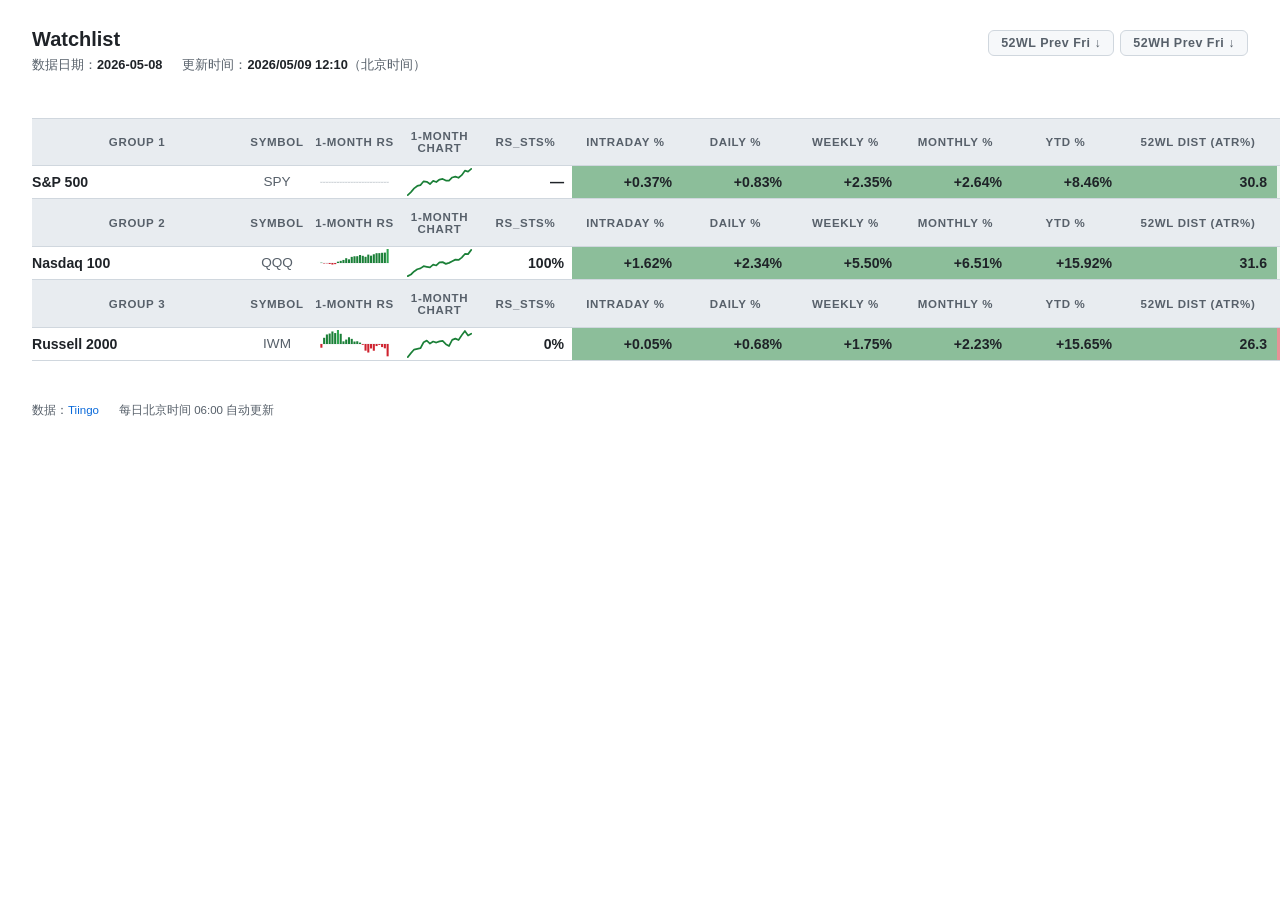
==== watchlist.html @ 4642eef2 "feat: 抽取共用 CSS/JS，新增 watchlist 页面 Co-authored-by: Cursor <cursoragent@cursor.com>" ====
<!DOCTYPE html>
<html lang="zh-CN">
<head>
  <meta charset="UTF-8" />
  <meta name="viewport" content="width=device-width, initial-scale=1.0" />
  <title>Watchlist · VARS</title>
  <link rel="stylesheet" href="./assets/dashboard.css" />
</head>
<body>

<header>
  <div id="header-left">
    <h1>Watchlist</h1>
    <div id="meta">
      <span>数据日期：<b id="data-date">—</b></span>
      <span>更新时间：<b id="update-time">—</b>（北京时间）</span>
    </div>
  </div>
  <div id="header-btns">
    <button class="sort-btn" id="btn-wl-prev-fri">52WL Prev Fri ↓</button>
    <button class="sort-btn" id="btn-wh-prev-fri">52WH Prev Fri ↓</button>
  </div>
</header>

<div id="status"></div>
<div id="dashboard"></div>

<footer>
  <span>数据：<a href="https://www.tiingo.com" target="_blank">Tiingo</a></span>
  <span>每日北京时间 06:00 自动更新</span>
</footer>

<script>window.DASHBOARD_CONFIG = './data/watchlist.json';</script>
<script src="./assets/dashboard.js"></script>
</body>
</html>
---- assets/dashboard.css ----
*, *::before, *::after { box-sizing: border-box; margin: 0; padding: 0; }

:root {
  --bg:     #ffffff;
  --surface:#f6f8fa;
  --border: #d0d7de;
  --text:   #1f2328;
  --muted:  #57606a;
  --accent: #0969da;
  --pos:    #1a7f37;
  --neg:    #cf222e;
}

body {
  background: var(--bg);
  color: var(--text);
  font-family: -apple-system, BlinkMacSystemFont, "Segoe UI", Helvetica, Arial, sans-serif;
  min-height: 100vh;
  padding: 28px 32px 56px;
}

header {
  max-width: 1445px;
  margin: 0 auto 28px;
  padding-bottom: 16px;
  display: flex;
  align-items: flex-start;
  justify-content: space-between;
  gap: 12px;
}
#header-left h1 { font-size: 1.25rem; font-weight: 600; }
#meta {
  margin-top: 6px;
  font-size: 0.8rem;
  color: var(--muted);
  display: flex;
  flex-wrap: wrap;
  gap: 4px 20px;
}
#meta b { color: var(--text); }

#header-btns {
  flex-shrink: 0;
  margin-top: 2px;
  display: flex;
  gap: 6px;
}
.sort-btn {
  padding: 5px 12px;
  font-size: 0.78rem;
  font-weight: 600;
  letter-spacing: 0.04em;
  color: var(--muted);
  background: var(--surface);
  border: 1px solid var(--border);
  border-radius: 6px;
  cursor: pointer;
  user-select: none;
  white-space: nowrap;
  transition: background 0.1s, color 0.1s;
}
.sort-btn:hover { background: #d8dde3; color: var(--text); }
.sort-btn.active { background: #0969da; border-color: #0969da; color: #fff; }

#status {
  max-width: 1445px;
  margin: 0 auto 20px;
  padding: 10px 14px;
  background: var(--surface);
  border: 1px solid var(--border);
  border-radius: 6px;
  font-size: 0.85rem;
  color: var(--muted);
  display: none;
}
#status.error { border-color: var(--neg); color: var(--neg); }

#dashboard { max-width: 1445px; margin: 0 auto; display: none; }

.ticker-table { width: 100%; border-collapse: separate; border-spacing: 0; table-layout: fixed; }

.col-market    { width: 210px; }
.col-index     { width: 70px; }
.col-rs        { width: 85px; }
.col-chart     { width: 85px; }
.col-sts       { width: 90px; }
.col-intraday  { width: 110px; }
.col-chg       { width: 110px; }
.col-weekly    { width: 110px; }
.col-monthly   { width: 110px; }
.col-ytd       { width: 110px; }
.col-atr-low   { width: 155px; }
.col-atr-wkchg { width: 0; }
.col-atr-high  { width: 155px; }
.col-atr-hchg  { width: 0; }

.ticker-table th.col-atr-wkchg,
.ticker-table th.col-atr-hchg,
.ticker-row td.prev-fri-cell { width: 0; padding: 0; overflow: hidden; border: none; }

.ticker-table thead th {
  position: sticky;
  top: 0;
  z-index: 3;
  font-size: 0.72rem;
  font-weight: 600;
  text-transform: uppercase;
  letter-spacing: 0.06em;
  color: var(--muted);
  padding: 4px 0;
  background: #e8ecf0;
  border-top: 1px solid var(--border);
  border-bottom: 1px solid var(--border);
  text-align: center;
}
.ticker-table thead th.col-sts,
.ticker-table thead th.col-atr-low,
.ticker-table thead th.col-atr-high { white-space: nowrap; }
.ticker-table thead th.sortable { cursor: pointer; user-select: none; }
.ticker-table thead th.sortable:hover { background: #d8dde3; }
.ticker-table thead th.sort-active { color: var(--text); }
.sort-arrow { margin-left: 3px; font-size: 0.65rem; opacity: 0.5; }
.sort-active .sort-arrow { opacity: 1; }

#dashboard .ticker-table + .ticker-table thead th { border-top: none; }

.ticker-table tbody .ticker-row:not(:first-of-type) td {
  border-top: 1px solid var(--border);
}
.ticker-table tbody .ticker-row:last-child td {
  border-bottom: 1px solid var(--border);
}

.ticker-row:hover { background: #f0f3f6; }

.ticker-row td {
  padding: 0;
  height: 32px;
  line-height: 32px;
  vertical-align: middle;
  overflow: hidden;
}

.market-cell { text-align: left; white-space: nowrap; overflow: hidden; }
.index-cell  { text-align: center; color: var(--muted); font-size: 0.85rem; }
.ticker-symbol { font-size: 0.88rem; font-weight: 700; }

.rs-cell, .chart-cell { line-height: 0; }
.rs-cell svg, .chart-cell svg { display: block; width: 100%; height: 32px; }
.ticker-row td.rs-cell, .ticker-row td.chart-cell { padding: 0 8px; }

.ticker-row td.sts-cell { text-align: right; padding-right: 8px; }
.ticker-row td.atr-cell { text-align: right; padding-left: 6px; padding-right: 10px; }
.num-value, .chg-text {
  font-size: 0.88rem;
  font-weight: 600;
  font-variant-numeric: tabular-nums;
  color: var(--text);
}
.chg-text { position: relative; }
.atr-new-high { color: var(--pos); }

.ticker-row td.chg-cell { padding: 0 10px; text-align: right; }

footer {
  max-width: 1445px;
  margin: 28px auto 0;
  padding-top: 14px;
  font-size: 0.72rem;
  color: var(--muted);
  display: flex;
  flex-wrap: wrap;
  gap: 4px 20px;
}
footer a { color: var(--accent); text-decoration: none; }
footer a:hover { text-decoration: underline; }
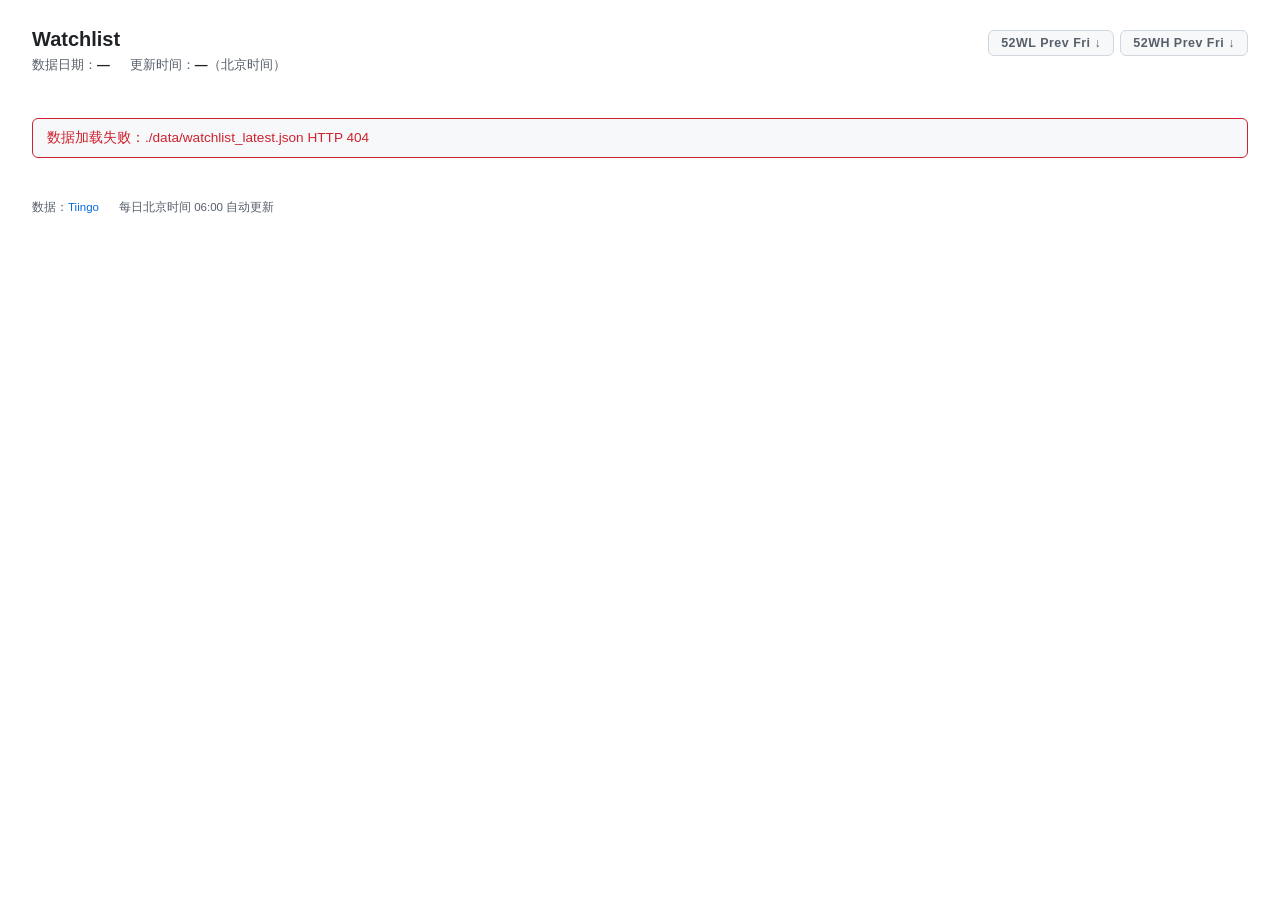
==== commit 0a804458: "feat: watchlist 使用独立的 watchlist_latest.json 数据文件 Co-authored-by: Cursor <cursoragent@cursor.com>" ====
--- a/watchlist.html
+++ b/watchlist.html
@@ -30,7 +30,10 @@
   <span>每日北京时间 06:00 自动更新</span>
 </footer>
 
-<script>window.DASHBOARD_CONFIG = './data/watchlist.json';</script>
+<script>
+  window.DASHBOARD_CONFIG = './data/watchlist.json';
+  window.DASHBOARD_DATA   = './data/watchlist_latest.json';
+</script>
 <script src="./assets/dashboard.js"></script>
 </body>
 </html>
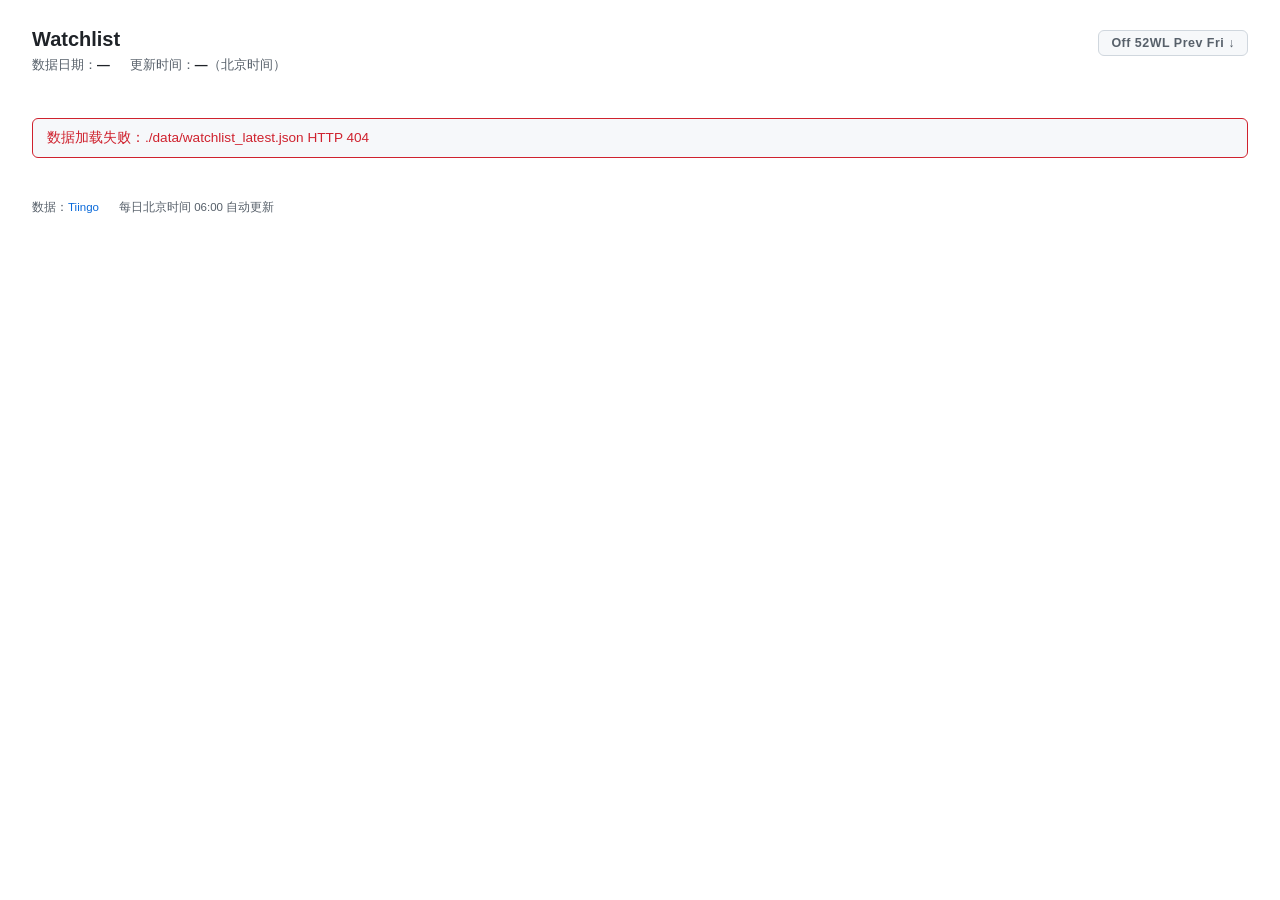
==== commit a6f9559a: "Remove 52WH col; rename 52WL Dist to Off 52WL (plain %) - fetch_data.py: drop wilder_atr, _atr_dist_" ====
--- a/watchlist.html
+++ b/watchlist.html
@@ -17,8 +17,7 @@
     </div>
   </div>
   <div id="header-btns">
-    <button class="sort-btn" id="btn-wl-prev-fri">52WL Prev Fri ↓</button>
-    <button class="sort-btn" id="btn-wh-prev-fri">52WH Prev Fri ↓</button>
+    <button class="sort-btn" id="btn-wl-prev-fri">Off 52WL Prev Fri ↓</button>
   </div>
 </header>
 
--- a/assets/dashboard.css
+++ b/assets/dashboard.css
@@ -89,13 +89,10 @@
 .col-weekly    { width: 110px; }
 .col-monthly   { width: 110px; }
 .col-ytd       { width: 110px; }
-.col-atr-low   { width: 155px; }
+.col-atr-low   { width: 130px; }
 .col-atr-wkchg { width: 0; }
-.col-atr-high  { width: 155px; }
-.col-atr-hchg  { width: 0; }
 
 .ticker-table th.col-atr-wkchg,
-.ticker-table th.col-atr-hchg,
 .ticker-row td.prev-fri-cell { width: 0; padding: 0; overflow: hidden; border: none; }
 
 .ticker-table thead th {
@@ -114,8 +111,7 @@
   text-align: center;
 }
 .ticker-table thead th.col-sts,
-.ticker-table thead th.col-atr-low,
-.ticker-table thead th.col-atr-high { white-space: nowrap; }
+.ticker-table thead th.col-atr-low { white-space: nowrap; }
 .ticker-table thead th.sortable { cursor: pointer; user-select: none; }
 .ticker-table thead th.sortable:hover { background: #d8dde3; }
 .ticker-table thead th.sort-active { color: var(--text); }
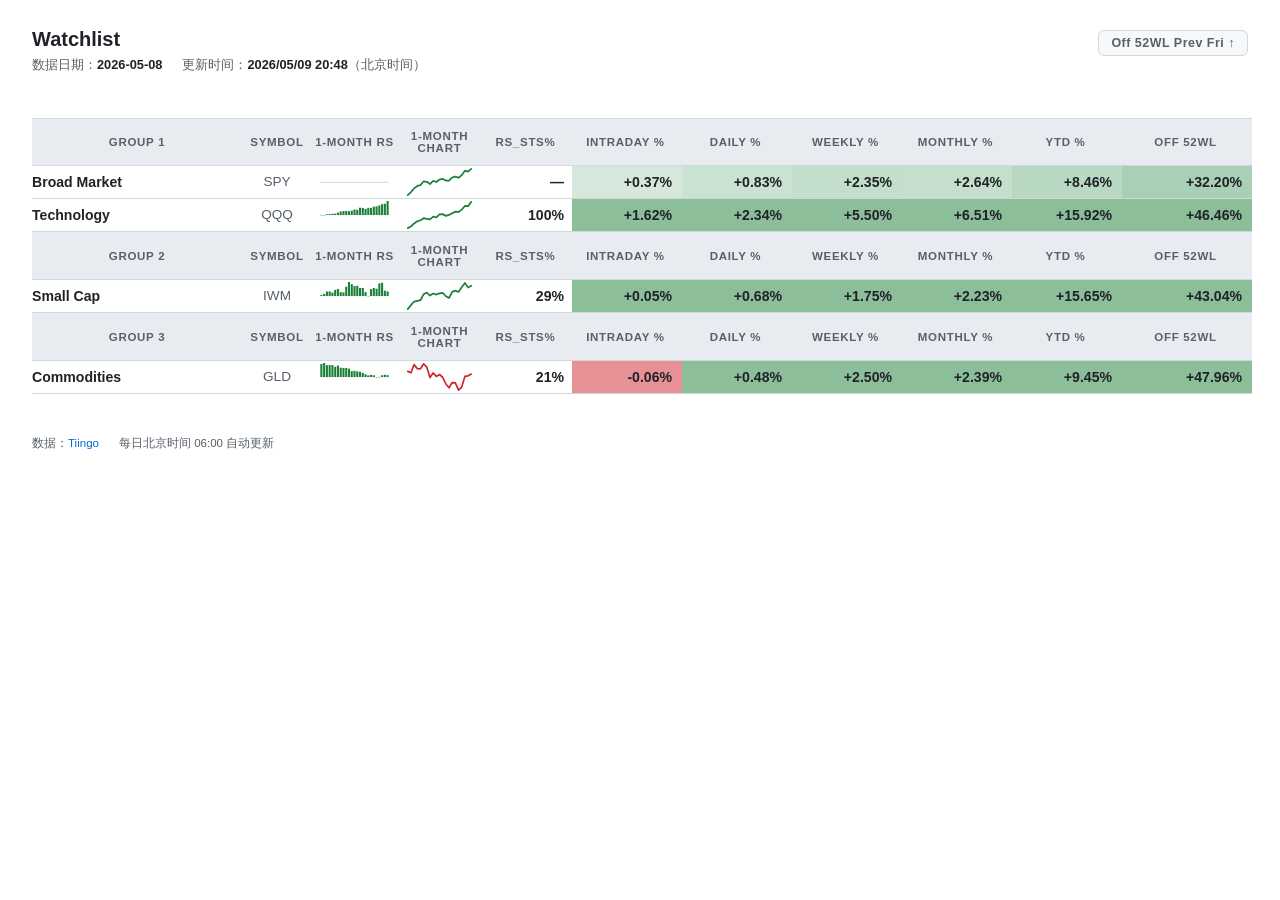
==== commit 1260a40c: "Sort button: change to ascending order (↑) Co-authored-by: Cursor <cursoragent@cursor.com>" ====
--- a/watchlist.html
+++ b/watchlist.html
@@ -17,7 +17,7 @@
     </div>
   </div>
   <div id="header-btns">
-    <button class="sort-btn" id="btn-wl-prev-fri">Off 52WL Prev Fri ↓</button>
+    <button class="sort-btn" id="btn-wl-prev-fri">Off 52WL Prev Fri ↑</button>
   </div>
 </header>
 
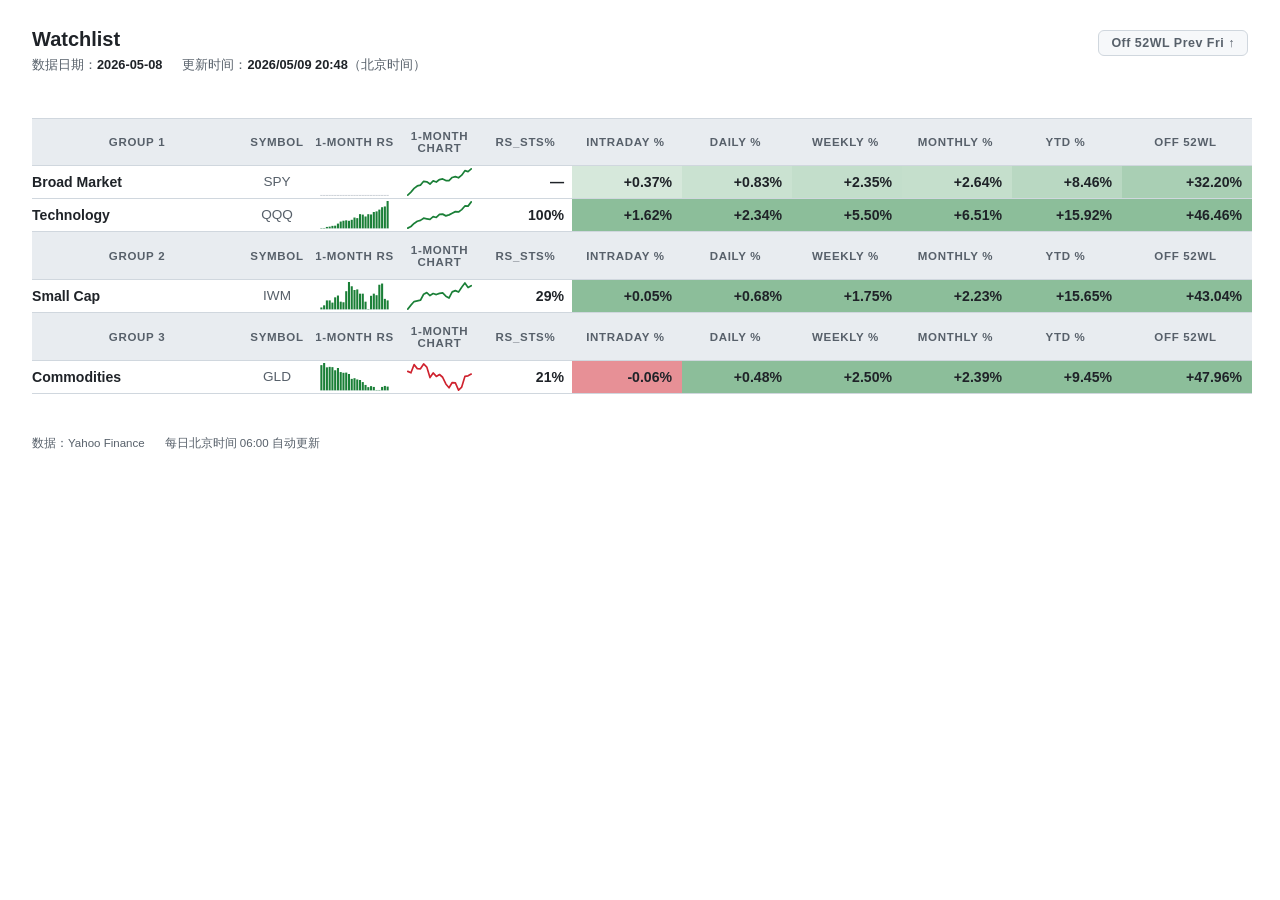
==== commit 926680cb: "Code cleanup: remove stale refs, unused columns, simplify helpers - index.html / watchlist.html: rem" ====
--- a/watchlist.html
+++ b/watchlist.html
@@ -3,7 +3,7 @@
 <head>
   <meta charset="UTF-8" />
   <meta name="viewport" content="width=device-width, initial-scale=1.0" />
-  <title>Watchlist · VARS</title>
+  <title>Watchlist</title>
   <link rel="stylesheet" href="./assets/dashboard.css" />
 </head>
 <body>
@@ -25,7 +25,7 @@
 <div id="dashboard"></div>
 
 <footer>
-  <span>数据：<a href="https://www.tiingo.com" target="_blank">Tiingo</a></span>
+  <span>数据：Yahoo Finance</span>
   <span>每日北京时间 06:00 自动更新</span>
 </footer>
 
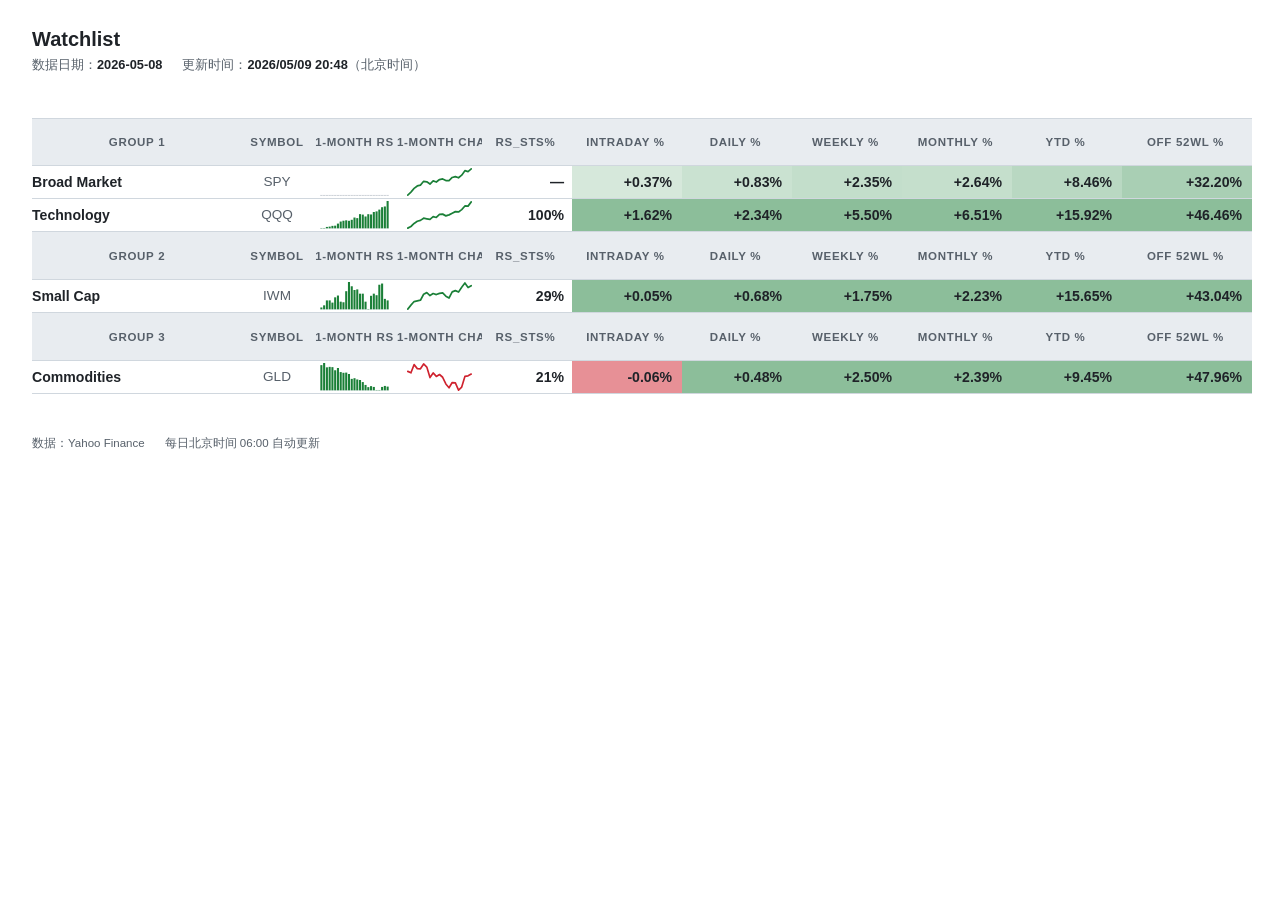
==== commit 60c02802: "Remove sort button; default-sort group tables by Off 52WL Prev Fri desc - Remove "Off 52WL Prev Fri"" ====
--- a/watchlist.html
+++ b/watchlist.html
@@ -16,9 +16,6 @@
       <span>更新时间：<b id="update-time">—</b>（北京时间）</span>
     </div>
   </div>
-  <div id="header-btns">
-    <button class="sort-btn" id="btn-wl-prev-fri">Off 52WL Prev Fri ↑</button>
-  </div>
 </header>
 
 <div id="status"></div>
--- a/assets/dashboard.css
+++ b/assets/dashboard.css
@@ -23,10 +23,6 @@
   max-width: 1445px;
   margin: 0 auto 28px;
   padding-bottom: 16px;
-  display: flex;
-  align-items: flex-start;
-  justify-content: space-between;
-  gap: 12px;
 }
 #header-left h1 { font-size: 1.25rem; font-weight: 600; }
 #meta {
@@ -39,28 +35,6 @@
 }
 #meta b { color: var(--text); }
 
-#header-btns {
-  flex-shrink: 0;
-  margin-top: 2px;
-  display: flex;
-  gap: 6px;
-}
-.sort-btn {
-  padding: 5px 12px;
-  font-size: 0.78rem;
-  font-weight: 600;
-  letter-spacing: 0.04em;
-  color: var(--muted);
-  background: var(--surface);
-  border: 1px solid var(--border);
-  border-radius: 6px;
-  cursor: pointer;
-  user-select: none;
-  white-space: nowrap;
-  transition: background 0.1s, color 0.1s;
-}
-.sort-btn:hover { background: #d8dde3; color: var(--text); }
-.sort-btn.active { background: #0969da; border-color: #0969da; color: #fff; }
 
 #status {
   max-width: 1445px;
@@ -111,6 +85,7 @@
   text-align: center;
 }
 .ticker-table thead th.col-sts,
+.ticker-table thead th.col-chart,
 .ticker-table thead th.col-atr-low { white-space: nowrap; }
 .ticker-table thead th.sortable { cursor: pointer; user-select: none; }
 .ticker-table thead th.sortable:hover { background: #d8dde3; }
